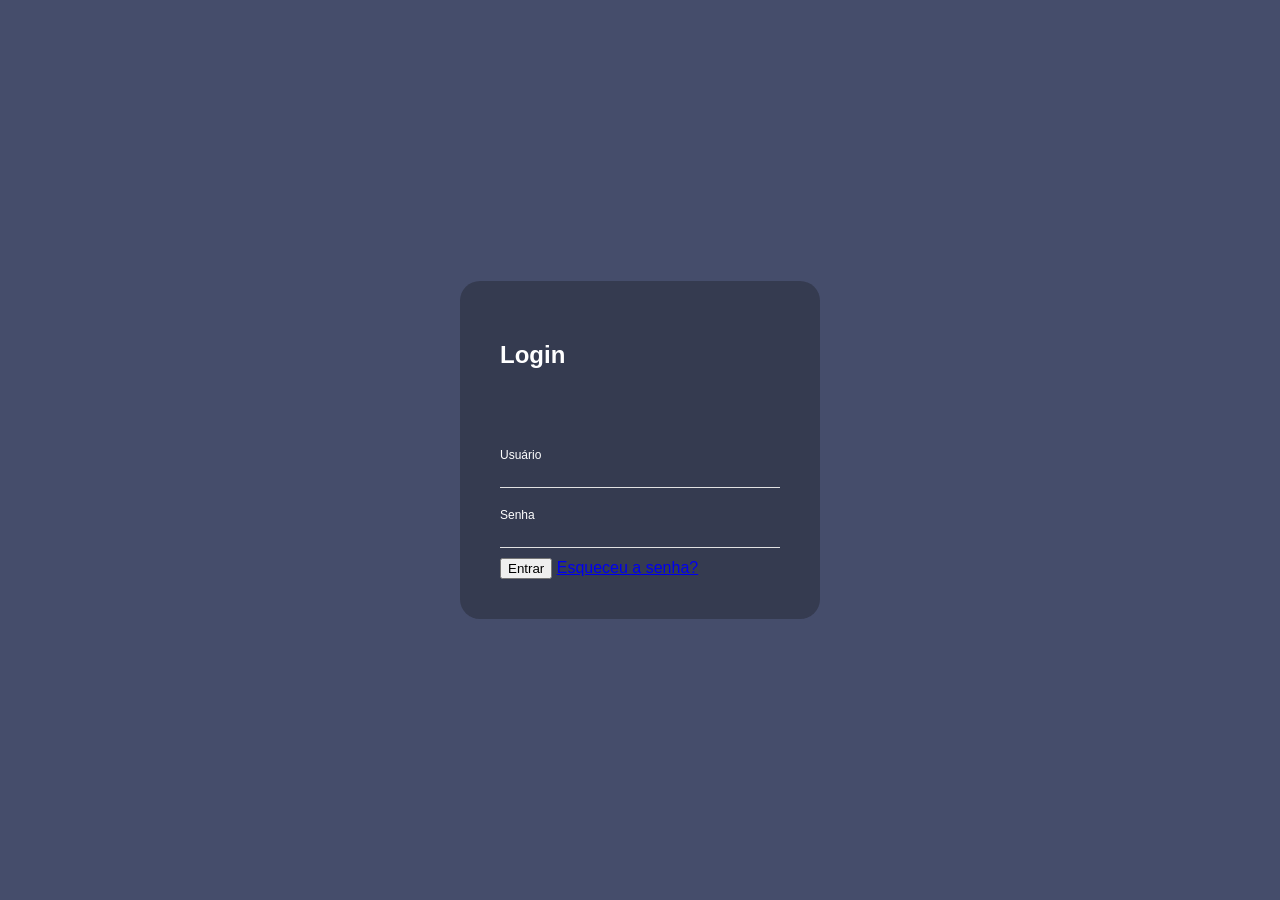
==== AULA_05/index.html @ 10db5ec6 "." ====
<!DOCTYPE html>
<html lang="pt-br">

<head>
    <meta charset="UTF-8">
    <title>Login</title>
    <link rel="stylesheet" href="./styles.css">
</head>

<body>
    <div id="login">
        <form class="card" action="#">
            <div class="card-header">
                <h2>Login</h2>
            </div>
            <div class="card-content">
                <div class="card-content-area">
                    <label for="">Usuário</label>
                    <input type="text">
                </div>
                <div class="card-content-area">
                    <label for="">Senha</label>
                    <input type="password">
                </div>
            </div>
            <div>
                <input type="submit" value="Entrar">
                <a href="#">Esqueceu a senha?</a>
            </div>
        </form>
    </div>
</body>

</html>
---- AULA_05/styles.css ----
body{
    padding: 0px;
    margin: 0px;
    background-color: #454d6b;
}

#login{
    display: flex;
    align-items: center;
    justify-content: center;
    height: 100vh;
    font-family: Verdana, Geneva, Tahoma, sans-serif;
}

.card{
    background-color: rgba(19, 19, 19, 0.3);
    padding: 40px;
    border-radius: 20px;
    width: 280px;
}

.card-header{
    padding-bottom: 50px;
    color: #FFF;
}

.card-content label{
    color: #FFF;    
    font-size: 12px;
}

.card-content input{
    margin-top: 10px;
    padding: 0 5px;
    background-color: transparent;
    border: none;
    border-bottom: 1px solid #E1E1E1;
    outline: none;
}


.card-content-area{
    display: flex;
    flex-direction: column;
    padding: 10px 0px;
}
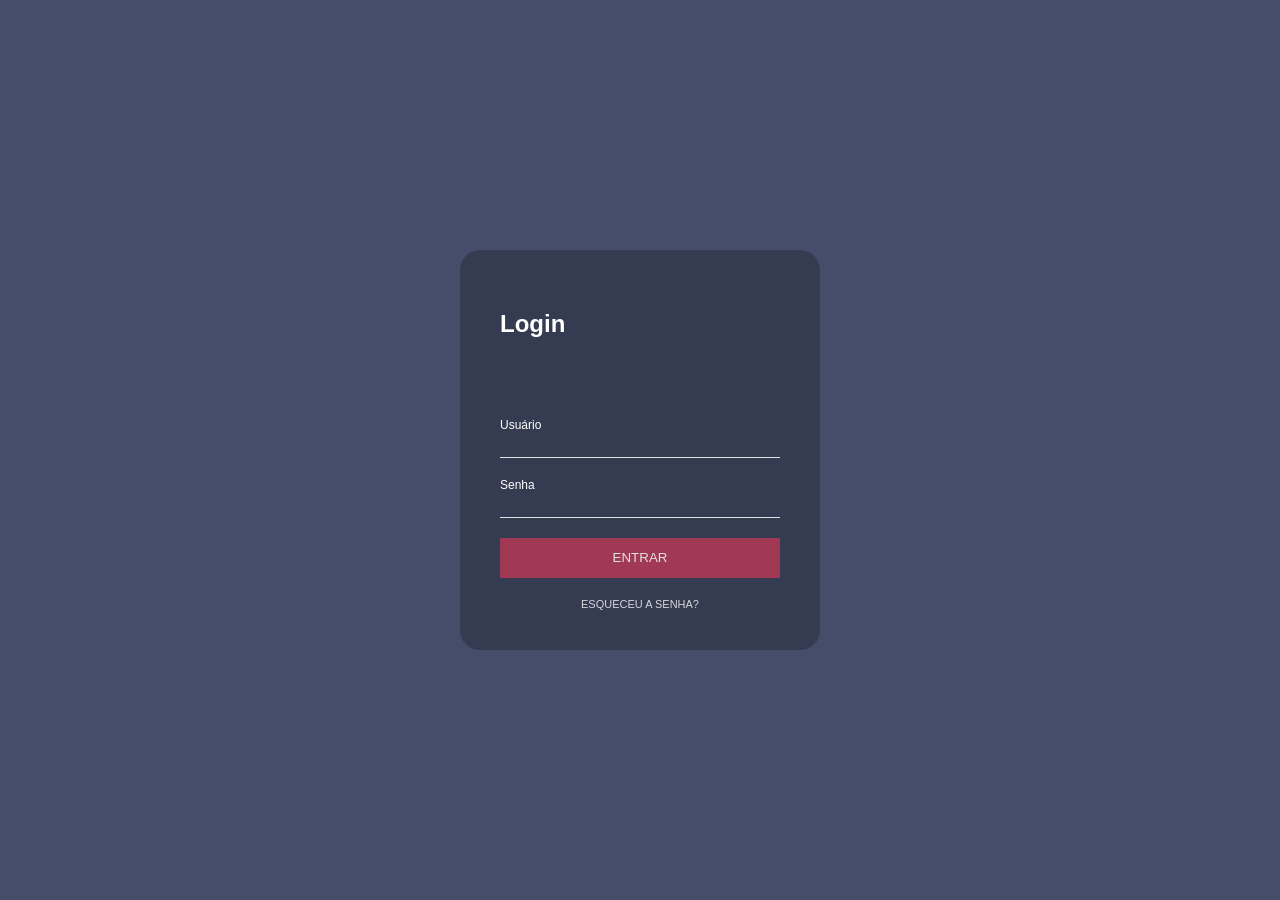
==== commit f93cf4ba: "." ====
--- a/AULA_05/index.html
+++ b/AULA_05/index.html
@@ -4,7 +4,7 @@
 <head>
     <meta charset="UTF-8">
     <title>Login</title>
-    <link rel="stylesheet" href="./styles.css">
+    <link rel="stylesheet" href="styles.css">
 </head>
 
 <body>
@@ -13,20 +13,23 @@
             <div class="card-header">
                 <h2>Login</h2>
             </div>
+
             <div class="card-content">
                 <div class="card-content-area">
-                    <label for="">Usuário</label>
-                    <input type="text">
+                    <label for="input_user">Usuário</label>        
+                    <input id="input_user" type="text">
                 </div>
                 <div class="card-content-area">
-                    <label for="">Senha</label>
-                    <input type="password">
+                    <label for="input_password">Senha</label>
+                    <input id="input_password" type="password">
                 </div>
             </div>
-            <div>
-                <input type="submit" value="Entrar">
+
+            <div class="card-footer">
+                <input class="submit" type="submit" value="Entrar">
                 <a href="#">Esqueceu a senha?</a>
             </div>
+
         </form>
     </div>
 </body>
--- a/AULA_05/styles.css
+++ b/AULA_05/styles.css
@@ -38,9 +38,33 @@
     outline: none;
 }
 
-
 .card-content-area{
     display: flex;
     flex-direction: column;
     padding: 10px 0px;
+}
+
+.card-footer{
+    display: flex;
+    flex-direction: column;
+}
+
+.card-footer .submit{
+    width: 100%;
+    height: 40px;
+    background-color: #a13854;
+    border: none;
+    color: #E1E1E1;
+    text-transform: uppercase;
+    margin: 10px 0px;
+}
+
+.card-footer a{
+    text-align: center;
+    font-size: 11px;
+    text-transform: uppercase;
+    opacity: 0.8;
+    color: #FFF;
+    text-decoration: none;
+    margin-top: 10px;
 }
